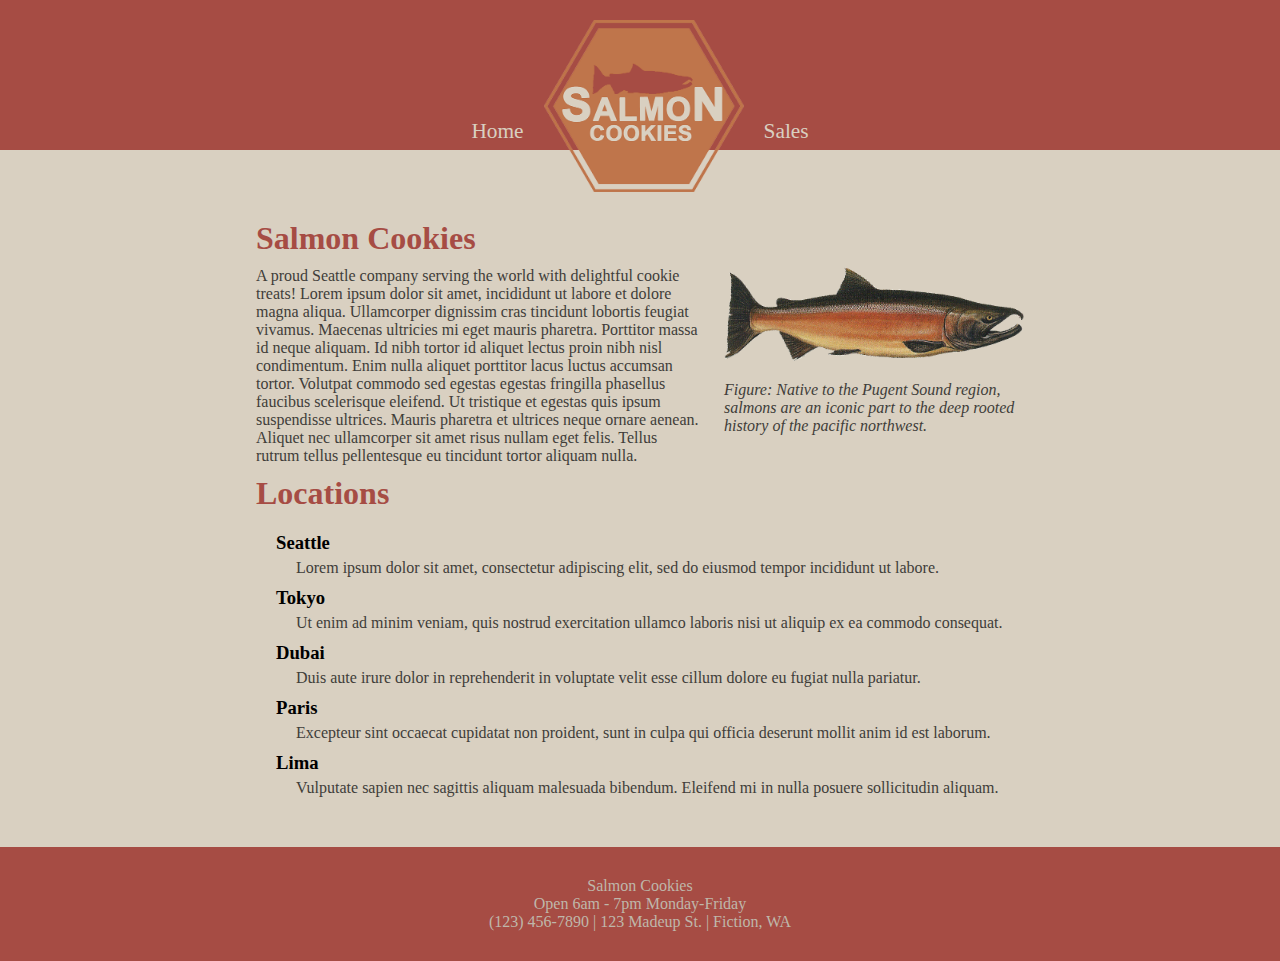
==== index.html @ 53f8e0a6 "Adding lab 06 additions. Ready for assignment submittal" ====
<!DOCTYPE html>
<html>

    <head>
        <link rel="stylesheet" type="text/css" href="style.css">
        <title>Salmon Cookies!</title>
    </head>

    <body>

        <header>
            <div id="headerContainer">
                <a href="index.html">Home</a>
                <img src="images/logo.png" alt="Salmon Cookies logo" id="logo">
                <a href="sales.html">Sales</a>
            </div>
        </header>

        <main>

            <h1>Salmon Cookies</h1>

            <figure>
                <img src="images/salmon.png" alt="Salmon is our mascot!">
                <figurecaption>Figure: Native to the Pugent Sound region, salmons are an iconic part to the deep rooted history of the pacific northwest.</figurecaption>
            </figure>

            <p>
                A proud Seattle company serving the world with delightful cookie treats! Lorem ipsum dolor sit amet, incididunt ut labore et dolore magna aliqua. Ullamcorper dignissim cras tincidunt lobortis feugiat vivamus. Maecenas ultricies mi eget mauris pharetra. Porttitor massa id neque aliquam. Id nibh tortor id aliquet lectus proin nibh nisl condimentum. Enim nulla aliquet porttitor lacus luctus accumsan tortor. Volutpat commodo sed egestas egestas fringilla phasellus faucibus scelerisque eleifend. Ut tristique et egestas quis ipsum suspendisse ultrices. Mauris pharetra et ultrices neque ornare aenean. Aliquet nec ullamcorper sit amet risus nullam eget felis. Tellus rutrum tellus pellentesque eu tincidunt tortor aliquam nulla.
            </p>

            <p id="locations">
                <h1>Locations</h1>

                <h3>Seattle</h3>
                <p class="locationDescription">Lorem ipsum dolor sit amet, consectetur adipiscing elit, sed do eiusmod tempor incididunt ut labore.</p>

                <h3>Tokyo</h3>
                <p class="locationDescription">Ut enim ad minim veniam, quis nostrud exercitation ullamco laboris nisi ut aliquip ex ea commodo consequat.</p>

                <h3>Dubai</h3>
                <p class="locationDescription">Duis aute irure dolor in reprehenderit in voluptate velit esse cillum dolore eu fugiat nulla pariatur.</p>

                <h3>Paris</h3>
                <p class="locationDescription">Excepteur sint occaecat cupidatat non proident, sunt in culpa qui officia deserunt mollit anim id est laborum.</p>

                <h3>Lima</h3>
                <p class="locationDescription">Vulputate sapien nec sagittis aliquam malesuada bibendum. Eleifend mi in nulla posuere sollicitudin aliquam.</p>
            </p>

        </main>
        
        <footer>
            <p>Salmon Cookies</p>
            <p>Open 6am - 7pm Monday-Friday</p>
            <p>(123) 456-7890 | 123 Madeup St. | Fiction, WA</p>
        </footer>

    </body>

</html>
---- style.css ----
/* 
Color theme:
#D9C077 (yellow)
#D9D0C1 (light grey)
#BF754B (brown)
#A64C44 (red)
#0D0D0D (dark brown)
*/

body {
    background-color: #D9D0C1;
    width: 100%;
}

* {
    margin: 0;
    padding: 0;
}

header, footer {
    background-color: #A64C44;
    width: 100%;
}

header {
    height: 150px;
}

#headerContainer {
    width:fit-content;
    margin: auto;
    padding-top: 20px;
    display: flex;
    align-items: center;
}

#logo {
    width: 200px;
    margin: auto;
}

a {
    text-decoration: none;
    font-size: 16pt;
    color: #D9D0C1;
    vertical-align: top;
    padding-top: 50px;
    padding-left: 20px;
    padding-right: 20px;
}

a:hover {
    color: #D9C077;
}

main {
    width: 768px;
    margin: auto;
    margin-top: 60px;
    margin-bottom: 50px;
}


#introArticle figure {
    width: 300px;
}

main h1 {
    color: #A64C44;
    padding-bottom: 10px;
    padding-top: 10px;
}

main h3 {
    padding-left: 20px;
    padding-top:10px;
    padding-bottom: 5px;
    font-size: 14pt;
}

.locationDescription {
    padding-left: 40px;
}

main p {
    color: #403D39;
    display: inline;
}

main figure {
    display: inline;
    width: min-content;
    float: right;
    padding-left: 20px;
}

main img {
    width: 300px;
    display: block;
    padding-bottom: 20px;
}

figurecaption {
    color: #403D39;
    font-style: oblique;
}

footer p {
    color: #BFB7AA;
    width: 768px;
    margin: auto;
    text-align: center;
}

footer {
    padding-top: 30px;
    padding-bottom: 30px;
}

ul {
    padding-top: 10px;
    padding-left: 0px;
    padding-bottom: 0px;
    display: inline-block;
}

li {
    list-style-type: none;
    padding-bottom: 5px;
    text-align: center;
}

#salesInfo div {
    display: inline-block;
    margin: 15px;
    margin-bottom: 0px;
}

#salesInfo h2 {
    text-align: center;
}

#salesInfo h1 {
    text-align: center;
}

hr {
    border: 0;
    height: 1px;
    background: #A69F94;
}

#salesInfo {
    color: #403D39;
}
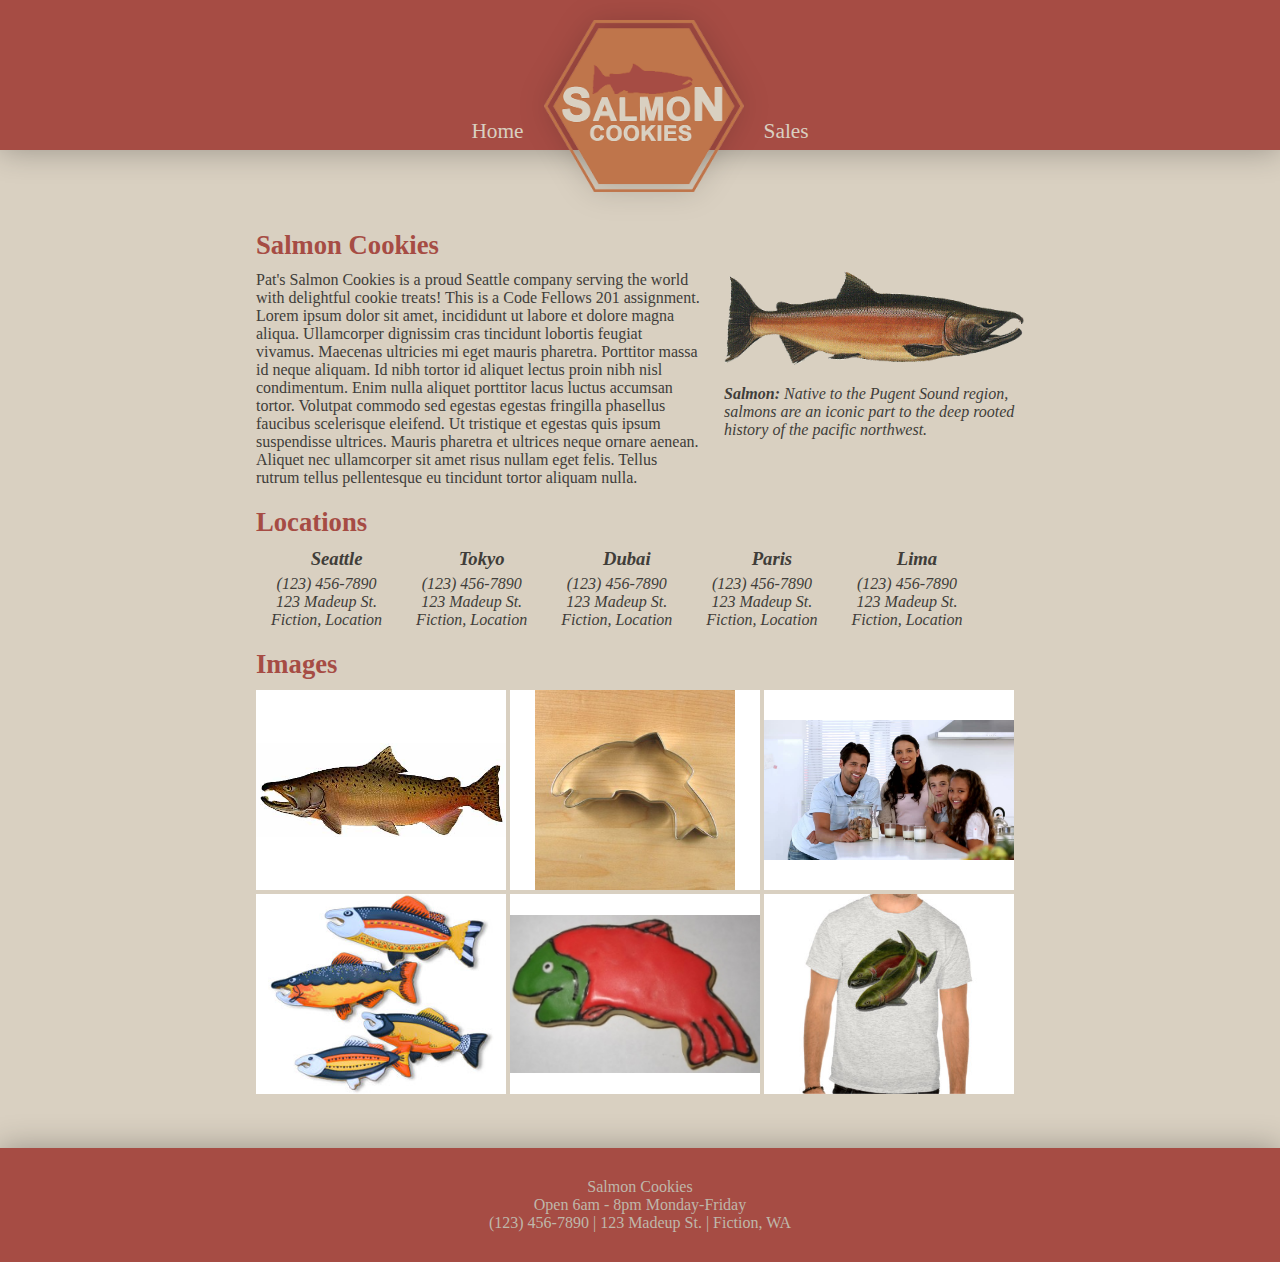
==== commit 642a018d: "Added strict, fixed errors accordingly. Added images to homepage. General formatting. Added addresse" ====
--- a/index.html
+++ b/index.html
@@ -3,7 +3,7 @@
 
     <head>
         <link rel="stylesheet" type="text/css" href="style.css">
-        <title>Salmon Cookies!</title>
+        <title>Pat's Salmon Cookies</title>
     </head>
 
     <body>
@@ -11,48 +11,96 @@
         <header>
             <div id="headerContainer">
                 <a href="index.html">Home</a>
-                <img src="images/logo.png" alt="Salmon Cookies logo" id="logo">
+                <img src="assets/logo.png" alt="Salmon Cookies logo" id="logo">
                 <a href="sales.html">Sales</a>
             </div>
         </header>
 
         <main>
 
-            <h1>Salmon Cookies</h1>
+            <section id="welcome">
+                <h1>Salmon Cookies</h1>
 
-            <figure>
-                <img src="images/salmon.png" alt="Salmon is our mascot!">
-                <figurecaption>Figure: Native to the Pugent Sound region, salmons are an iconic part to the deep rooted history of the pacific northwest.</figurecaption>
-            </figure>
+                <article>
+                    <figure>
+                        <img src="assets/salmon.png" alt="Salmon is our mascot!">
+                        <figurecaption><strong>Salmon:</strong> Native to the Pugent Sound region, salmons are an iconic part to the deep rooted history of the pacific northwest.</figurecaption>
+                    </figure>
 
-            <p>
-                A proud Seattle company serving the world with delightful cookie treats! Lorem ipsum dolor sit amet, incididunt ut labore et dolore magna aliqua. Ullamcorper dignissim cras tincidunt lobortis feugiat vivamus. Maecenas ultricies mi eget mauris pharetra. Porttitor massa id neque aliquam. Id nibh tortor id aliquet lectus proin nibh nisl condimentum. Enim nulla aliquet porttitor lacus luctus accumsan tortor. Volutpat commodo sed egestas egestas fringilla phasellus faucibus scelerisque eleifend. Ut tristique et egestas quis ipsum suspendisse ultrices. Mauris pharetra et ultrices neque ornare aenean. Aliquet nec ullamcorper sit amet risus nullam eget felis. Tellus rutrum tellus pellentesque eu tincidunt tortor aliquam nulla.
-            </p>
+                    <p>
+                        Pat's Salmon Cookies is a proud Seattle company serving the world with delightful cookie treats! This is a Code Fellows 201 assignment. Lorem ipsum dolor sit amet, incididunt ut labore et dolore magna aliqua. Ullamcorper dignissim cras tincidunt lobortis feugiat vivamus. Maecenas ultricies mi eget mauris pharetra. Porttitor massa id neque aliquam. Id nibh tortor id aliquet lectus proin nibh nisl condimentum. Enim nulla aliquet porttitor lacus luctus accumsan tortor. Volutpat commodo sed egestas egestas fringilla phasellus faucibus scelerisque eleifend. Ut tristique et egestas quis ipsum suspendisse ultrices. Mauris pharetra et ultrices neque ornare aenean. Aliquet nec ullamcorper sit amet risus nullam eget felis. Tellus rutrum tellus pellentesque eu tincidunt tortor aliquam nulla.
+                    </p>
+                </article>
+            </section>
 
-            <p id="locations">
-                <h1>Locations</h1>
+            <section id="locations">
+                <h2>Locations</h2>
 
-                <h3>Seattle</h3>
-                <p class="locationDescription">Lorem ipsum dolor sit amet, consectetur adipiscing elit, sed do eiusmod tempor incididunt ut labore.</p>
+                <div id="addresses">
+                    <address>
+                        <h3>Seattle</h3>
+                        <p>
+                            (123) 456-7890<br>
+                            123 Madeup St.<br>
+                            Fiction, Location<br>
+                        </p>
+                    </address>
 
-                <h3>Tokyo</h3>
-                <p class="locationDescription">Ut enim ad minim veniam, quis nostrud exercitation ullamco laboris nisi ut aliquip ex ea commodo consequat.</p>
+                    <address>
+                        <h3>Tokyo</h3>
+                        <p>
+                            (123) 456-7890<br>
+                            123 Madeup St.<br>
+                            Fiction, Location<br>
+                        </p>
+                    </address>
 
-                <h3>Dubai</h3>
-                <p class="locationDescription">Duis aute irure dolor in reprehenderit in voluptate velit esse cillum dolore eu fugiat nulla pariatur.</p>
+                    <address>
+                        <h3>Dubai</h3>
+                        <p>
+                            (123) 456-7890<br>
+                            123 Madeup St.<br>
+                            Fiction, Location<br>
+                        </p>
+                    </address>
 
-                <h3>Paris</h3>
-                <p class="locationDescription">Excepteur sint occaecat cupidatat non proident, sunt in culpa qui officia deserunt mollit anim id est laborum.</p>
+                    <address>
+                        <h3>Paris</h3>
+                        <p>
+                            (123) 456-7890<br>
+                            123 Madeup St.<br>
+                            Fiction, Location<br>
+                        </p>
+                    </address>
 
-                <h3>Lima</h3>
-                <p class="locationDescription">Vulputate sapien nec sagittis aliquam malesuada bibendum. Eleifend mi in nulla posuere sollicitudin aliquam.</p>
-            </p>
+                    <address>
+                        <h3>Lima</h3>
+                        <p>
+                            (123) 456-7890<br>
+                            123 Madeup St.<br>
+                            Fiction, Location<br>
+                        </p>
+                    </address>
+                </div>
+            </section>
+
+            <section id="images">
+                <h2>Images</h2>
+                <div>
+                    <img src="assets/chinook.jpg">
+                    <img src="assets/cutter.jpeg">
+                    <img src="assets/family.jpg">
+                    <img src="assets/fish.jpg">
+                    <img src="assets/frosted-cookie.jpg">
+                    <img src="assets/shirt.jpg">
+                </div>
+            </section>
 
         </main>
         
         <footer>
             <p>Salmon Cookies</p>
-            <p>Open 6am - 7pm Monday-Friday</p>
+            <p>Open 6am - 8pm Monday-Friday</p>
             <p>(123) 456-7890 | 123 Madeup St. | Fiction, WA</p>
         </footer>
 
--- a/style.css
+++ b/style.css
@@ -24,6 +24,7 @@
 
 header {
     height: 150px;
+    box-shadow: 0px 0px 30px rgba(0, 0, 0, 0.3);
 }
 
 #headerContainer {
@@ -36,6 +37,7 @@
 
 #logo {
     width: 200px;
+    filter: drop-shadow(0px 0px 15px rgba(0, 0, 0, 0.2));
     margin: auto;
 }
 
@@ -60,20 +62,20 @@
     margin-bottom: 50px;
 }
 
-
 #introArticle figure {
     width: 300px;
 }
 
-main h1 {
+h1, h2 {
     color: #A64C44;
     padding-bottom: 10px;
     padding-top: 10px;
-}
-
-main h3 {
+    font-size: 20pt;
+}
+
+h3 {
     padding-left: 20px;
-    padding-top:10px;
+    padding-top: 0px;
     padding-bottom: 5px;
     font-size: 14pt;
 }
@@ -82,9 +84,19 @@
     padding-left: 40px;
 }
 
-main p {
-    color: #403D39;
-    display: inline;
+main address {
+    color: #403D39;
+    display: inline-block;
+    padding: 0 15px;
+    text-align: center;
+}
+
+main section {
+    padding-top: 10px;
+}
+
+main article {
+    color: #403D39;
 }
 
 main figure {
@@ -92,14 +104,23 @@
     width: min-content;
     float: right;
     padding-left: 20px;
-}
-
-main img {
+    padding-bottom: 20px;
+}
+
+#welcome img {
     width: 300px;
     display: block;
     padding-bottom: 20px;
 }
 
+#images img {
+    width: 250px;
+    height: 200px;
+    object-fit: contain;
+    background-color: white;
+    display: inline-block;
+}
+
 figurecaption {
     color: #403D39;
     font-style: oblique;
@@ -115,6 +136,7 @@
 footer {
     padding-top: 30px;
     padding-bottom: 30px;
+    box-shadow: 0px 0px 30px rgba(0, 0, 0, 0.3);
 }
 
 ul {
@@ -136,10 +158,6 @@
     margin-bottom: 0px;
 }
 
-#salesInfo h2 {
-    text-align: center;
-}
-
 #salesInfo h1 {
     text-align: center;
 }
@@ -148,8 +166,42 @@
     border: 0;
     height: 1px;
     background: #A69F94;
+    margin-bottom: 10px;
 }
 
 #salesInfo {
     color: #403D39;
+}
+
+table {
+    margin-top: 10px;
+    text-align: center;
+    border-collapse: collapse;
+}
+
+td, th {
+    width: 35px;
+    text-align: right;
+    padding: 3px 5px 3px 3px;
+}
+
+tr:first-child {
+    border-bottom: 1px solid #A69F94;
+}
+
+td:first-child {
+    width: 60px;
+    font-weight: bold;
+    text-align: right;
+    border-right: 1px solid #A69F94;
+    padding-right: 5px;
+}
+
+td:last-child {
+    width: 50px;
+    border-left: 1px solid #A69F94;
+}
+
+tr:last-child {
+    border-top: 1px solid #A69F94;
 }